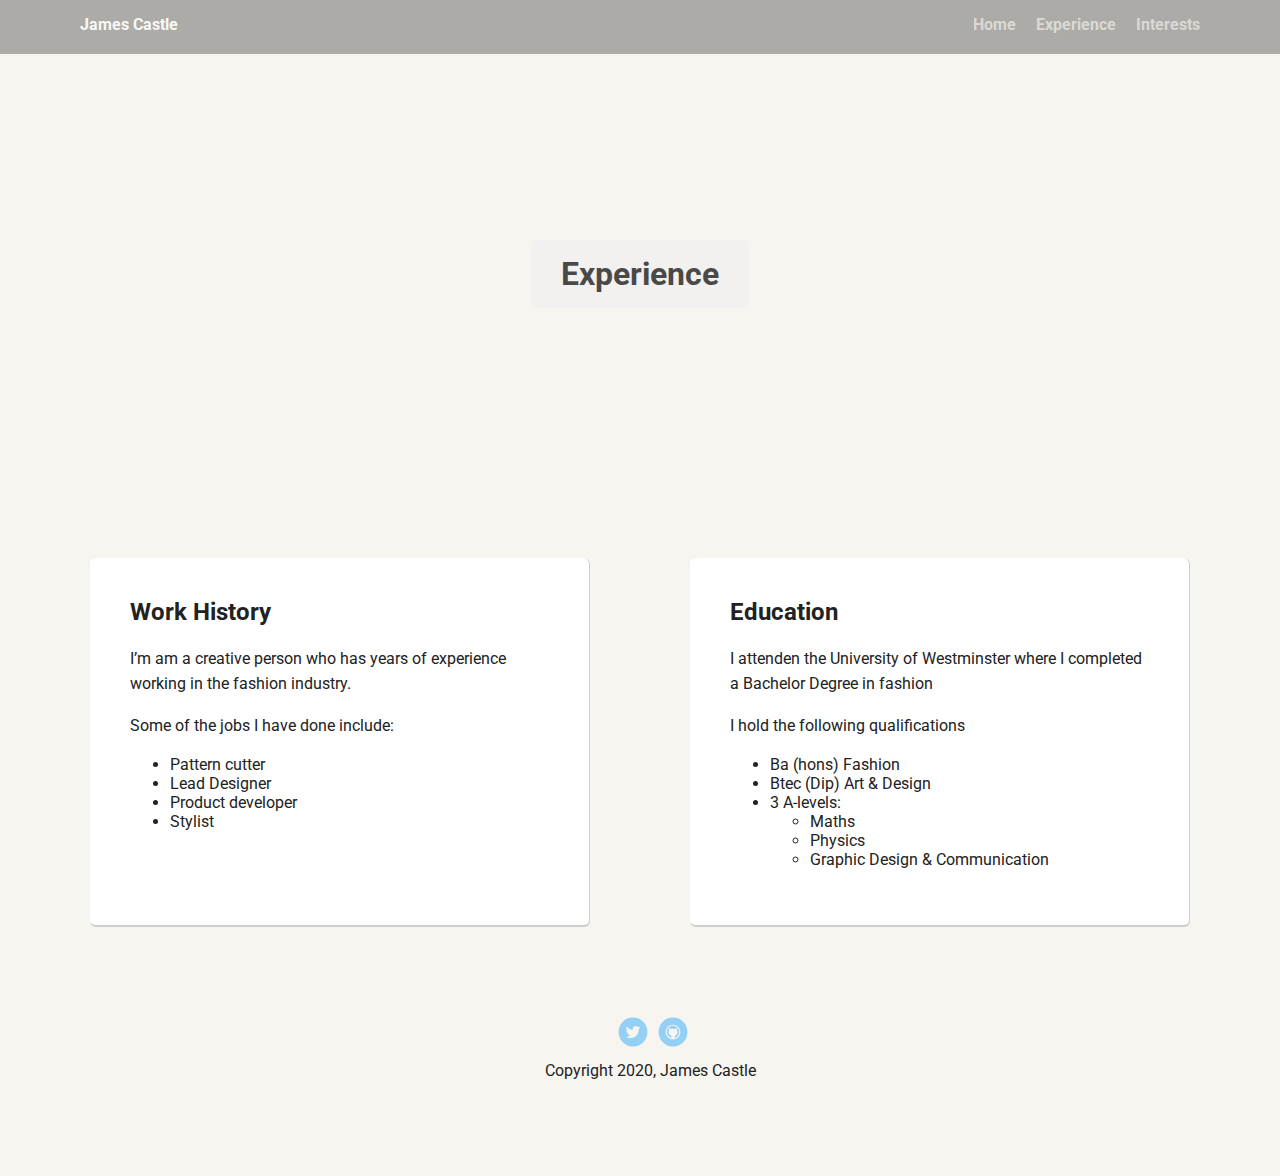
==== experience.html @ 0ffd54cb "Initial commit" ====
<!doctype html>
<html lang="en">
<head>
  <meta charset="utf-8">
  <title>James Castle's Experience</title>
  <meta name="viewport" content="width=device-width, initial-scale=1.0">
  <link rel="stylesheet" href="styles.css">
  <link href="https://fonts.googleapis.com/css?family=Muli%7CRoboto:400,300,500,700,900" rel="stylesheet"></head>
  <body>

    <div class="main-nav">
        <ul class="nav">
            <li class="name">James Castle</li>
            <li><a href="index.html">Home</a></li>
            <li><a href="experience.html">Experience</a></li>
            <li><a href="interests.html">Interests</a></li>
        </ul>
    </div>

    <header>
        <h1 class="page-title">Experience</h1>
    </header>

    <main class="flex">

        <div class="card">
            <h2 class="card-title">Work History</h2>
            <p>I’m am a creative person who has years of experience working in the fashion industry.</p>
            <p>Some of the jobs I have done include:</p>
            <ul>
                <li>Pattern cutter</li>
                <li>Lead Designer</li>
                <li>Product developer</li>
                <li>Stylist</li>
            </ul>
        </div>    

        <div class="card">
            <h2 class="card-title">Education</h2>
            <p>I attenden the University of Westminster where I completed a Bachelor Degree in fashion</p>
            <p>I hold the following qualifications</p>
            <!-- <ul class="skills"> -->
            <ul>
                <li>Ba (hons) Fashion</li>
                <li>Btec (Dip) Art &amp; Design</li>
                <li>3 A-levels:
                    <ul> 
                        <li>Maths</li>
                        <li>Physics</li>
                        <li>Graphic Design &amp; Communication</li>
                    </ul>
            </ul>
            <!-- <p>I’d like to work for a web design firm helping clients create an impressive online presence.</p> -->
        </div> 


    </main>

    <footer>
        <ul>
            <li><a href="https://twitter.com/JamesLCastle" class="social twitter">Twitter</a></li>
            <!-- create linkedin account -->
            <!-- <li><a href="#" class="social linkedin">LinkedIn</a></li> -->
            <li><a href="https://github.com/jamescastle80" class="social github">Github</a></li>
        </ul>
        <p class="copyright">Copyright 2020, James Castle</p>
        </footer>
    </body>
</html>
---- styles.css ----
/* Global Layout Set-up */
* { 
  box-sizing: border-box;
}
  
body {
  margin: 0;
  padding: 0;
  text-align: center;
  font-family: 'Roboto', sans-serif;
  color: #222;
  background: #f7f5f0;
}
/* Link Styles */

a {
  text-decoration: none;
  color: #999;
}
a:hover {
  color: #6633ff;
}

/* Section Styles */

.main-nav {
  width: 100%;
  background: black;
  min-height: 30px;
  padding: 10px;
  position: fixed;
  text-align: center;
  opacity: 0.3;
}

.nav {
  display: flex;
  justify-content: space-around;
  font-weight: 700;
  list-style-type: none;
  margin: 0 auto;
  padding: 0;
}

.nav .name {
    display: block;
    margin-right: auto;
    color: white;
}
.nav li {
  padding: 5px 10px 10px 10px;
}
.nav a {
  transition: all .5s;
}
.nav a:hover {
  color: white
}

header {
  text-align: center;
  background: url('images/beach_1.jpg') no-repeat top center ;
  background-size: cover;
  overflow: hidden;
  padding-top: 60px;
}
header {
  line-height: 1.5;
}
header .profile-image {
  margin-top: 30px;
  width: 170px;
  height: 170px;
  border-radius: 50%;
  border: 2px solid white;
  transition: all .5s;
}
header .profile-image:hover {
  transform: scale(1.1) rotate(0deg);
}
.tag {
  background-color: #efefef;
  color: black;
  padding: 10px 30px 10px 30px;
  border-radius: 5px;
  display: table;
  margin: 10px auto;
  opacity: 0.7;
} 

.page-title {
  background-color: #efefef;
  color: black;
  padding: 10px 30px 10px 30px;
  border-radius: 5px;
  display: table;
  margin: 180px auto;
  opacity: 0.7;
}

.location {
  background-color: #222;
  color: white;
  opacity: 0.3;
}

.card {
  margin: 30px;
  padding: 20px 40px 40px;
  max-width: 500px;
  text-align: left;
  background: #fff;
  border-bottom: 2px solid #ccc;
  border-right: 1px solid #ccc;
  border-radius: 6px;
  transition: all .5s;
}

.card-title {
  text-align: left;
}

.card:hover {
  border-color: #ff99ff;
}

.card-wide {
  margin: 30px;
  padding: 20px 40px 40px;
  max-width: 1000px;
  text-align: left;
  background: #fff;
  border-bottom: 2px solid #ccc;
  border-right: 1px solid #ccc;
  border-radius: 6px;
  transition: all .5s;
}

ul.skills {
  padding: 0;
  text-align: center;
}

.skills li {
  border-radius: 6px;
  display: inline-block;
  background: #faca93;
  color: white;
  padding: 5px 10px;
  margin: 2px;
}

.skills li:nth-child(odd) {
  background: #8da4b4;
}

footer {
  width: 100%;
  min-height: 30px;
  padding: 20px 0 40px 20px;
}

footer .copyright {
  top: -8px;
  font-size: .75em;
}

footer ul {
  list-style-type: none;
  margin: 0;
  padding: 0;
}

footer ul li {
  display: inline-block;
}

a.social {
  display: inline-block;
  text-indent: -9999px;
  margin-left: 5px;
  width: 30px;
  height: 30px;
  background-size: 30px 30px;
  opacity: .4;
  transition: all .5s;
}
a.twitter {
  background-image: url(images/twitter.svg);
}
a.linkedin {
  background-image: url(images/linkedin.svg);
}
a.github {
  background-image: url(images/github.svg);
}
a.social:hover {
  opacity: 1;
}
.clearfix {
  clear: both;
}

.grid-container {
  display: grid;
  height: 200px;
  width: 1000px;
  padding: 20px 40px 40px 30px;
  grid-template-columns: auto auto auto auto auto;
  align-content: center;
}


/* Styles for larger screens */
@media screen and (min-width: 720px) {
  
  .flex {
      display: -ms-flexbox;      /* TWEENER - IE 10 */
      display: flex; 
      max-width: 1200px;
      -ms-flex-pack: distribute;
      justify-content: space-around;
      margin: 0 auto;
  }

  header {
    min-height: 470px;
  }

  .nav {
    max-width: 1200px;
    padding: 0 30px;
  }


  main {
    padding-top: 40px;
  }

  main p {
    line-height: 1.6em;
  }

  footer {
    font-size: 1.3em;
    max-width: 1200px;
    margin: 40px auto;
  }

}
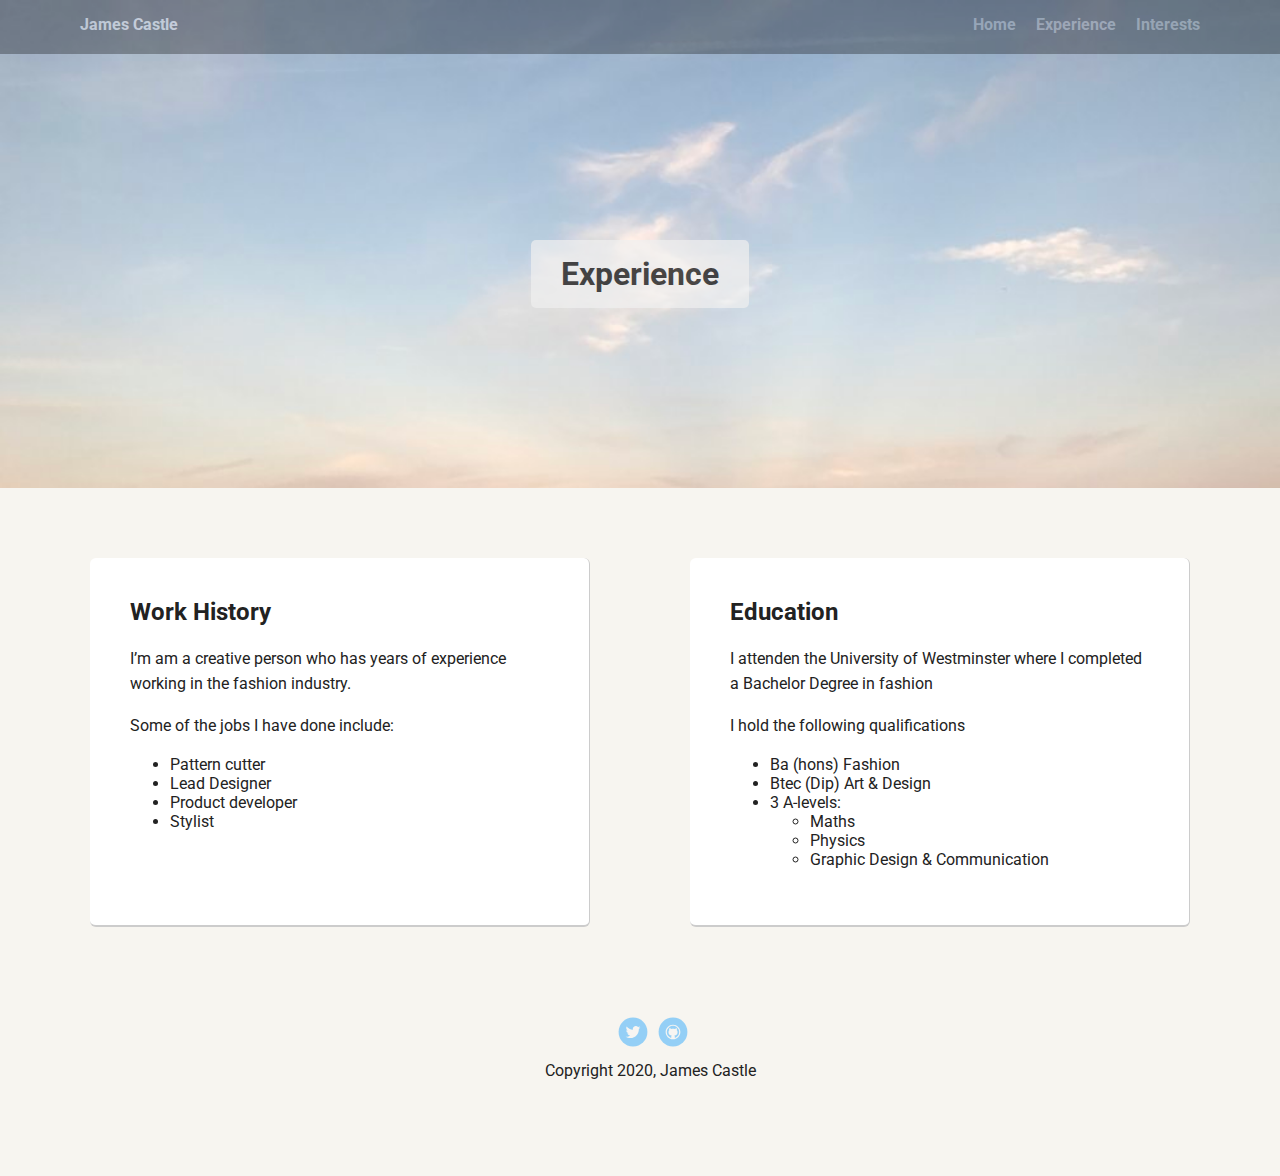
==== commit 06254c7c: "Images re-sized" ====
--- a/experience.html
+++ b/experience.html
@@ -23,7 +23,7 @@
 
     <main class="flex">
 
-        <div class="card">
+        <section class="card">
             <h2 class="card-title">Work History</h2>
             <p>I’m am a creative person who has years of experience working in the fashion industry.</p>
             <p>Some of the jobs I have done include:</p>
@@ -33,9 +33,9 @@
                 <li>Product developer</li>
                 <li>Stylist</li>
             </ul>
-        </div>    
+        </section>    
 
-        <div class="card">
+        <section class="card">
             <h2 class="card-title">Education</h2>
             <p>I attenden the University of Westminster where I completed a Bachelor Degree in fashion</p>
             <p>I hold the following qualifications</p>
@@ -51,7 +51,7 @@
                     </ul>
             </ul>
             <!-- <p>I’d like to work for a web design firm helping clients create an impressive online presence.</p> -->
-        </div> 
+        </section> 
 
 
     </main>
--- a/styles.css
+++ b/styles.css
@@ -59,7 +59,7 @@
 
 header {
   text-align: center;
-  background: url('images/beach_1.jpg') no-repeat top center ;
+  background: url('images/rsz_beach_1.jpg') no-repeat top center ;
   background-size: cover;
   overflow: hidden;
   padding-top: 60px;
